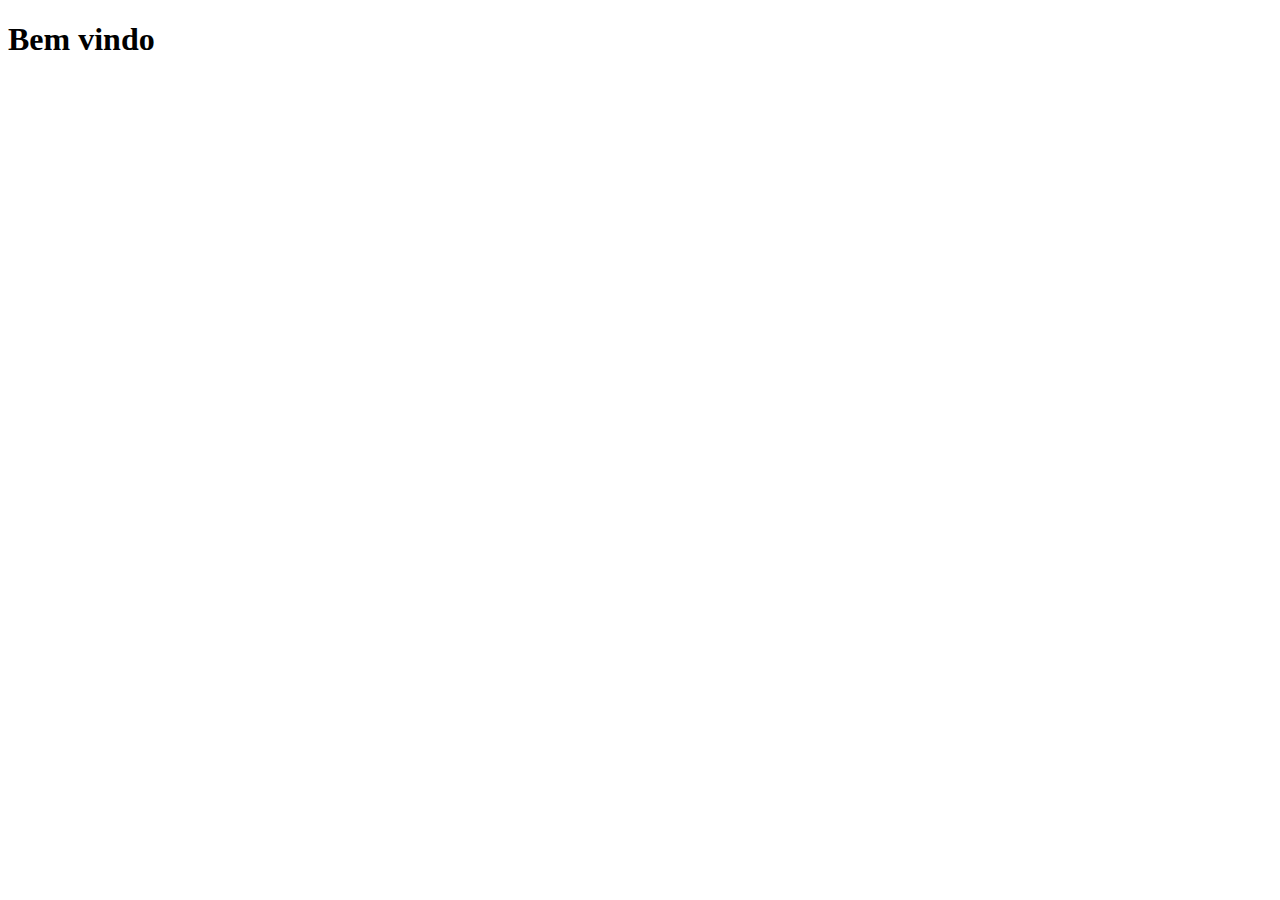
==== index.html @ 34e4f7fe "Init project BlopPortifolio" ====
<!DOCTYPE html>
<html lang="pt-br">
<head>
    <meta charset="UTF-8">
    <meta http-equiv="X-UA-Compatible" content="IE=edge">
    <meta name="viewport" content="width=device-width, initial-scale=1.0">
    <title>Portifólio | Blog</title>
</head>
<body>
    <h1>Bem vindo</h1>
    
</body>
</html>
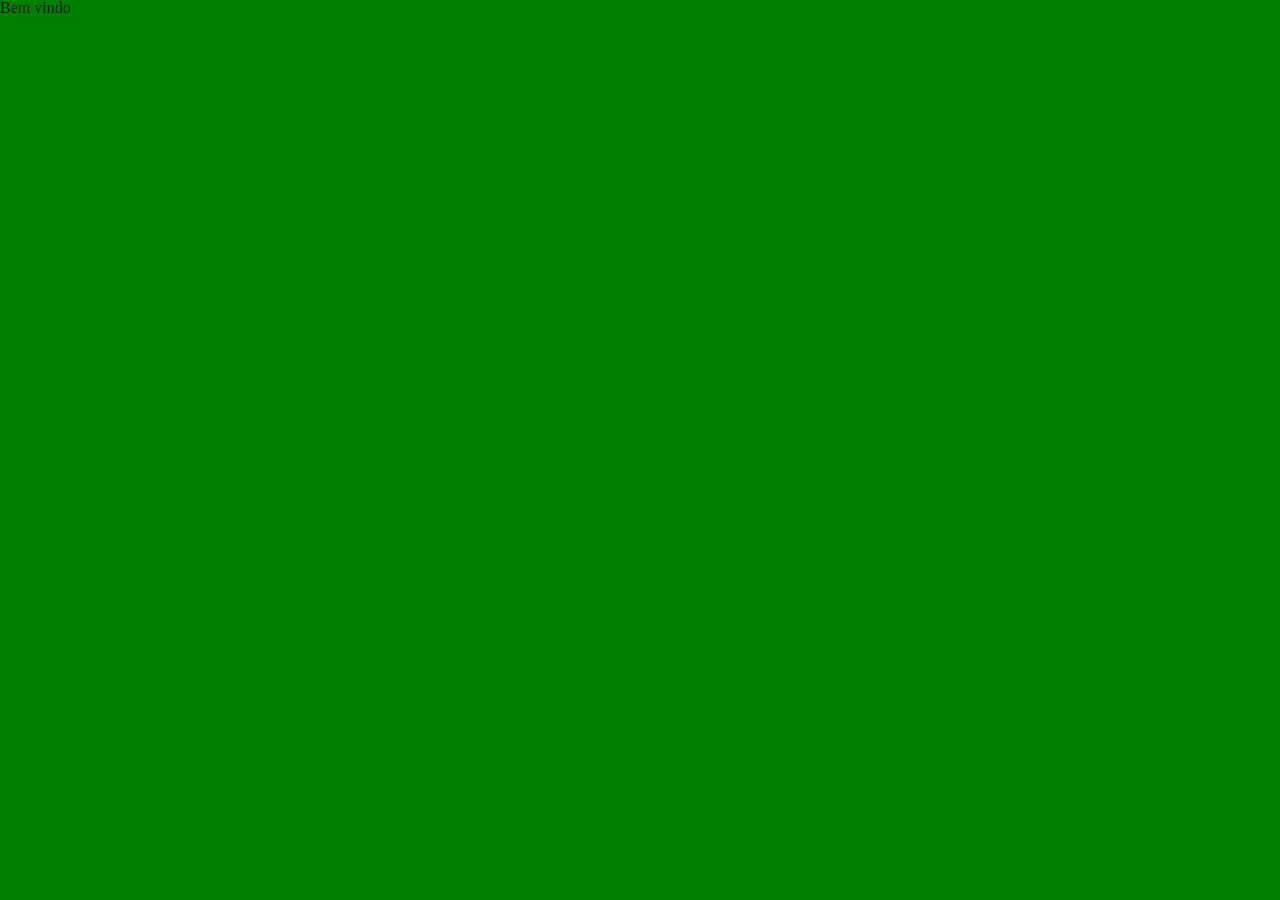
==== commit b14e00c9: "Feat: Created index.css and reset.css" ====
--- a/index.html
+++ b/index.html
@@ -4,6 +4,7 @@
     <meta charset="UTF-8">
     <meta http-equiv="X-UA-Compatible" content="IE=edge">
     <meta name="viewport" content="width=device-width, initial-scale=1.0">
+    <link rel="stylesheet" href="./styles/pages/index.css">
     <title>Portifólio | Blog</title>
 </head>
 <body>
--- a/styles/pages/index.css
+++ b/styles/pages/index.css
@@ -0,0 +1,5 @@
+@import url(../general/reset.css);
+
+body {
+    background: green;
+}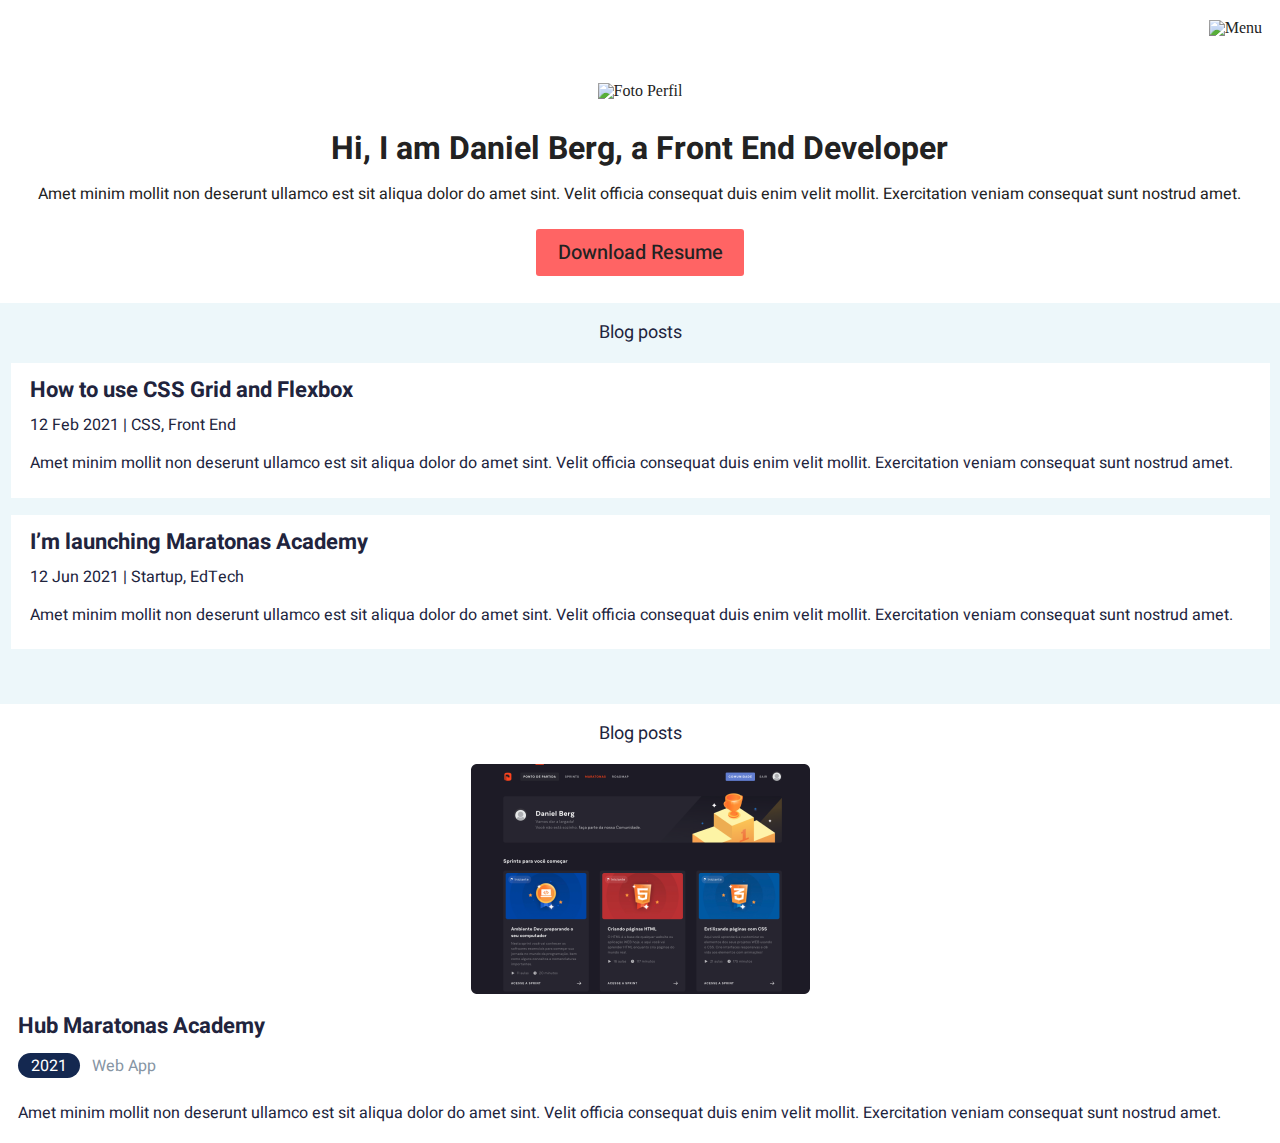
==== commit b0bb3d78: "Feat: add portifolio-post" ====
--- a/index.html
+++ b/index.html
@@ -4,11 +4,79 @@
     <meta charset="UTF-8">
     <meta http-equiv="X-UA-Compatible" content="IE=edge">
     <meta name="viewport" content="width=device-width, initial-scale=1.0">
+    <link rel="preconnect" href="https://fonts.gstatic.com">
+    <link href="https://fonts.googleapis.com/css2?family=Heebo:wght@400;500;700&display=swap" rel="stylesheet">
     <link rel="stylesheet" href="./styles/pages/index.css">
     <title>Portifólio | Blog</title>
 </head>
 <body>
-    <h1>Bem vindo</h1>
+   <header>
+    <div class="navbar-menu">
+        <img class="navbar-menu__img" src="./assents/icons/menu.svg" alt="Menu">
+    </div>
+     <div class="profile">
+         <img class="profile_img" src="./assents/images/image1.png" alt="Foto Perfil">
+         <h1>
+            Hi, I am Daniel Berg, a Front End Developer
+         </h1>
+
+         <p>
+            Amet minim mollit non deserunt ullamco est sit aliqua dolor do amet sint. Velit officia consequat duis enim velit mollit. Exercitation veniam consequat sunt nostrud amet.
+         </p>
+
+         <button class="profile__btn">Download Resume</button>
+
+     </div>
+
+     <div class="blog-post">
+         <div class="blog-post__title">
+             <h2>Blog posts</h2>
+         </div>
+        <div class="blog-post__text">
+            <h1>How to use CSS Grid and Flexbox</h1>
+
+            <h3>12 Feb 2021 | CSS, Front End</h3>
+
+            <p>Amet minim mollit non deserunt ullamco est sit aliqua dolor do amet sint. Velit officia consequat duis enim velit mollit. Exercitation veniam consequat sunt nostrud amet.</p>
+        </div>
+
+        <div class="blog-post__text">
+            <h1>I’m launching Maratonas Academy</h1>
+
+            <h3>12 Jun 2021 | Startup, EdTech</h3>
+
+            <p>Amet minim mollit non deserunt ullamco est sit aliqua dolor do amet sint. Velit officia consequat duis enim velit mollit. Exercitation veniam consequat sunt nostrud amet.</p>
+        </div>
+
+     </div>
+
+     <div class="portifolio-post">
+        <div class="portifolio-post__title">
+            <h2>Blog posts</h2>
+        </div>
+        <img class="portifolio-post__img" src="./assents/images/image2.png" alt="Potifólio">
+
+        <div class="portifolio-post__text">
+            <h1>Hub Maratonas Academy</h1>
+
+            <div class="portifolio-post__texttime">
+                <div class="portifolio-post__texttime--time">
+                    2021  
+                </div>
+    
+                <h3>Web App</h3>
+            </div>
+         
+         
+    
+            <p>Amet minim mollit non deserunt ullamco est sit aliqua dolor do amet sint. Velit officia consequat duis enim velit mollit. Exercitation veniam consequat sunt nostrud amet.</p>
+    
+            </div>
+         
+    </div>
+
+
+   </header>
     
 </body>
 </html>--- a/styles/pages/index.css
+++ b/styles/pages/index.css
@@ -1,5 +1,4 @@
 @import url(../general/reset.css);
-
-body {
-    background: green;
-}+@import url(../components/navbar-menu.css);
+@import url(../components/blog-post.css);
+@import url(../components/portifolio-post.css);